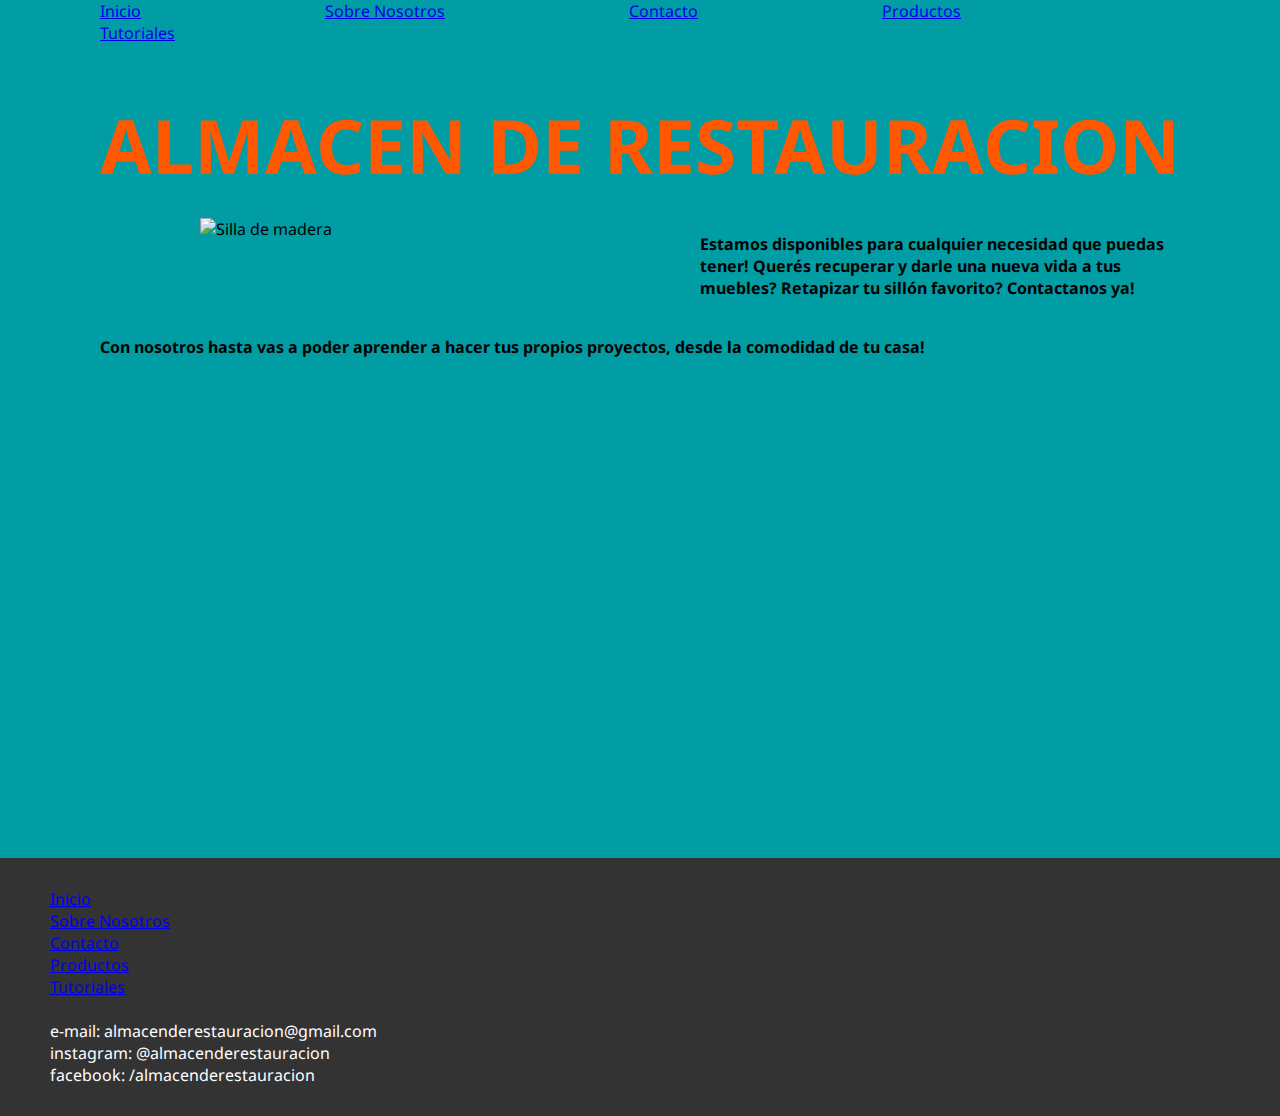
==== PreEntrega+LuciaGutierrez/webpage/pages/index.html @ a8395838 "primera pre entrega de pagina de almacen de restauracion" ====
<!DOCTYPE html>
<html lang="en">
<head>
    <meta charset="UTF-8">
    <meta http-equiv="X-UA-Compatible" content="IE=edge">
    <meta name="viewport" content="width=device-width, initial-scale=1.0">
    <title>Almacen de Restauración</title>
    <link rel="stylesheet" href="../style.css">
    <link rel="preconnect" href="https://fonts.googleapis.com">
<link rel="preconnect" href="https://fonts.gstatic.com" crossorigin>
<link href="https://fonts.googleapis.com/css2?family=Noto+Sans:wght@100;300;400;500;900&display=swap" rel="stylesheet">
</head>
<body>
    <header>
        <nav>
            <ul>
                <li class="nav_li"><a href="./index.html">Inicio</a></li>
                <li class="nav_li"><a href="./sobreNosotros.html">Sobre Nosotros</a></li>
                <li class="nav_li"><a href="./contacto.html">Contacto</a></li>
                <li class="nav_li"><a href="./productos.html">Productos</a></li>
                <li class="nav_li"><a href="./tutoriales.html">Tutoriales</a></li>
            </ul>
        </nav>
    </header>
    <main>
        <section>
            <div>
                <h1 class="h1_titulo">ALMACEN DE RESTAURACION</h1>
            </div>
            <br>
            <div>
                <img class="index_image" src="https://images.pexels.com/photos/6963787/pexels-photo-6963787.jpeg?auto=compress&cs=tinysrgb&w=1260&h=750&dpr=1" alt="Silla de madera">
            </div>    
            <div>
                <p class="index_main_section_div_p">Estamos disponibles para cualquier necesidad que puedas tener! Querés recuperar y darle una nueva vida a tus muebles? Retapizar tu sillón favorito? Contactanos ya!</p>
            </div>
            <br>
            <div>
                <p class="index_main_section_div_p">Con nosotros hasta vas a poder aprender a hacer tus propios proyectos, desde la comodidad de tu casa!</p>
            </div>
        </section>
    </main>
</body>
<footer class="index_footer">
    <ul>
        <li class="footer_li"><a href="./index.html">Inicio</a></li>
        <li class="footer_li"><a href="./sobreNosotros.html">Sobre Nosotros</a></li>
        <li class="footer_li"><a href="./contacto.html">Contacto</a></li>
        <li class="footer_li"><a href="./productos.html">Productos</a></li>
        <li class="footer_li"><a href="./tutoriales.html">Tutoriales</a></li>
    </ul>
    <br>
    <div>
        <ul>
            <li class="footer_li">e-mail: almacenderestauracion@gmail.com</li>
            <li class="footer_li">instagram: @almacenderestauracion</li>
            <li class="footer_li">facebook: /almacenderestauracion</li>
        </ul>
    </div>
</footer>
</html>
---- PreEntrega+LuciaGutierrez/webpage/style.css ----
* {
    Margin:0;
    padding:0;
}

html {
    font-family: 'Noto Sans', sans-serif;
    background-color: #009da5;
}

.nav_li {
    display: inline-block;
    margin-left: 100px;
    margin-right: 80px;
}

footer {
    margin-top: 50px;
    padding-bottom: 30px;
    padding-top: 30px;
    background-color: #333333;
    color: white;
    padding-left: 50px;
}

.footer_li {
    list-style: none;
}

.index_footer {
    margin-top: 500px;
}

.h1_titulo {
    text-align: center;
    padding-top: 50px;
    color: #ff5800;
    font-size: 75px;
}

.form_contacto {
    height: 500px;
    width: 300px;
    background-color: #ff5800;
    margin-top: 100px;
    margin-left: 450px;
    padding: 50px 75px 0px 75px;
    border: solid black;
    display: inline-block;
    left: auto;
    right: auto;
    text-align: center;
}

#form_contacto legend {
    font-size: 25px;
}

.index_main_section_div_p {
    padding: 15px 100px 0px 100px;
    font-weight: bold;
}

.tutorial {
    display: inline-block;
    margin: 100px 50px 100px 50px;
}

.tutoriales_main_section_h1 {
    margin-top: 50px;
    text-align: center;
}

.resize_image {
    width: 250px;
    height: auto;
    display: inline-block;
}

.display_inline_block {
    display: inline-block;
}

.productos div {
    border: solid black;
    margin: 50px 525px 50px 525px;
    background-color: orangered;
    text-align: center;

}

.sobrenosotros_main_section {
    text-align: center;
    margin: 50px 100px 0px 100px;
    display: inline-block;
}

.sobrenosotros_main_img {
    width: 400px;
    height: auto;
    padding: 30px 100px 0px 100px;
    display: inline-block;
}

.index_image {
    width: 400px;
    height: auto;
    padding: 0px 100px 40px 200px;
    float: left;
}
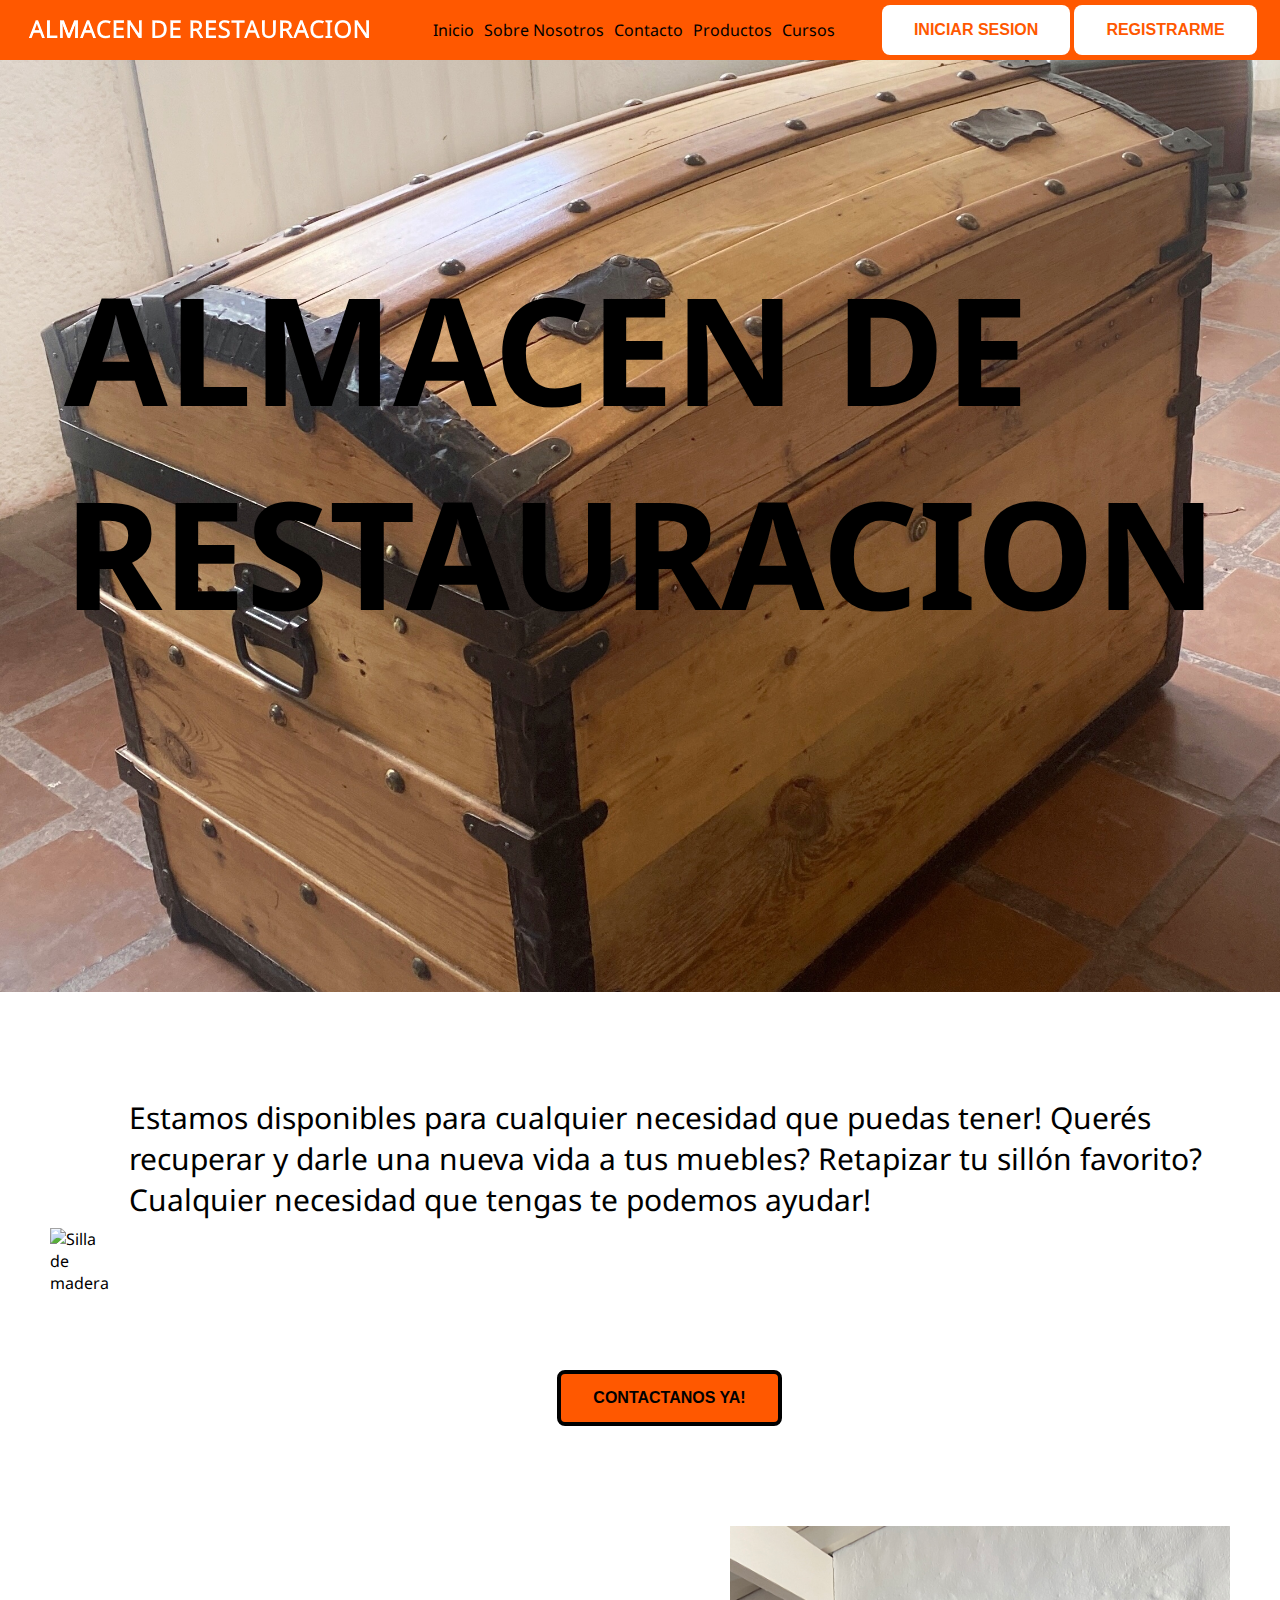
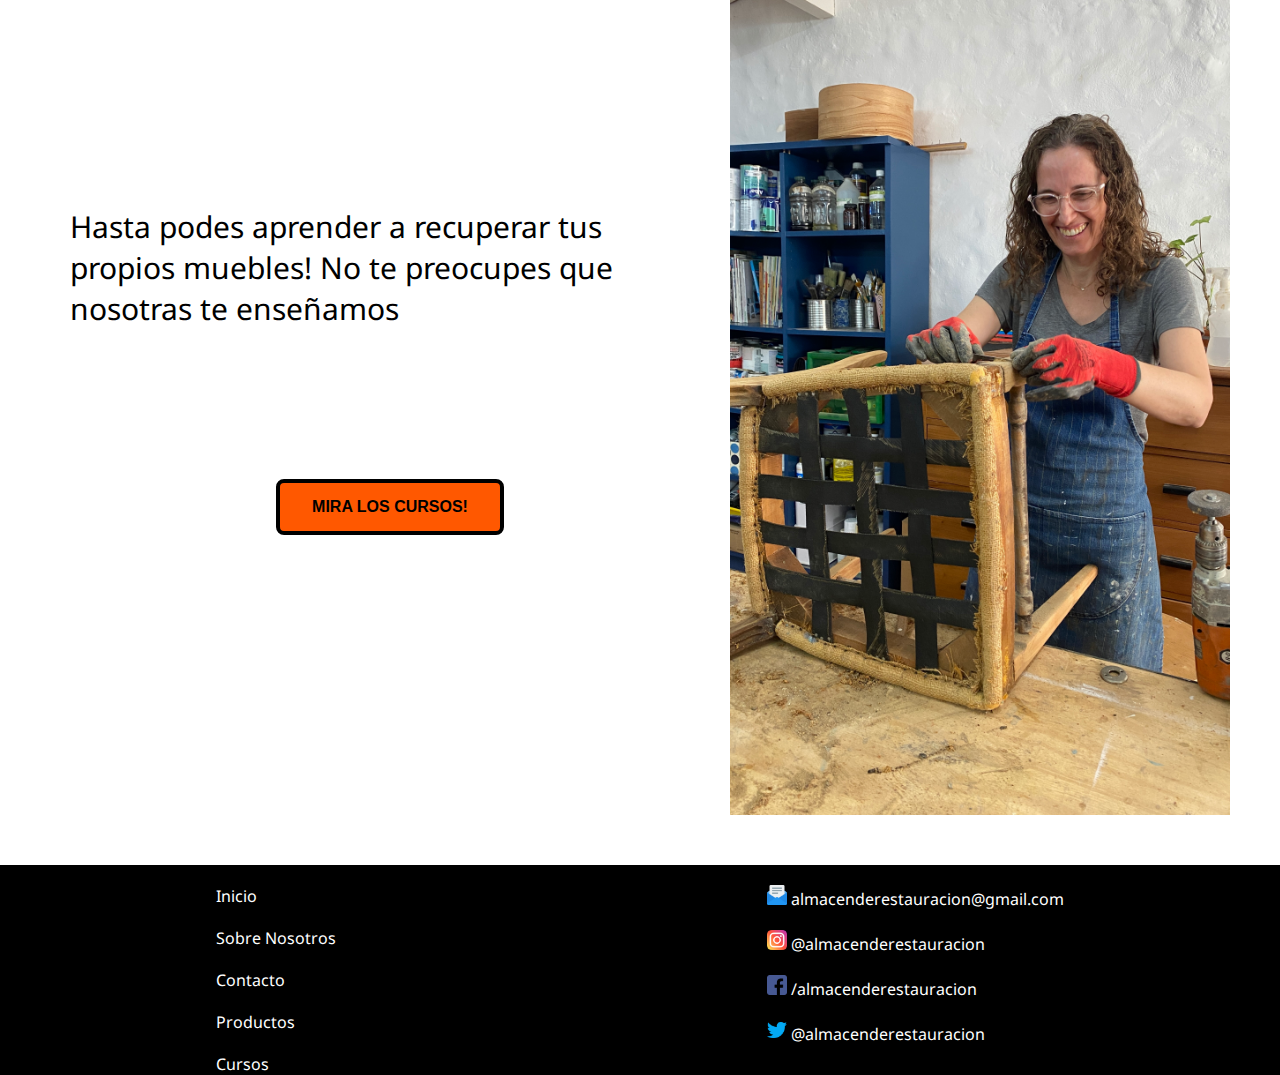
==== commit 8ec1fbdc: "primeras correciones con flexbox etc despues de la primera preentrega" ====
--- a/PreEntrega+LuciaGutierrez/webpage/pages/index.html
+++ b/PreEntrega+LuciaGutierrez/webpage/pages/index.html
@@ -5,57 +5,85 @@
     <meta http-equiv="X-UA-Compatible" content="IE=edge">
     <meta name="viewport" content="width=device-width, initial-scale=1.0">
     <title>Almacen de Restauración</title>
-    <link rel="stylesheet" href="../style.css">
     <link rel="preconnect" href="https://fonts.googleapis.com">
 <link rel="preconnect" href="https://fonts.gstatic.com" crossorigin>
 <link href="https://fonts.googleapis.com/css2?family=Noto+Sans:wght@100;300;400;500;900&display=swap" rel="stylesheet">
+<!-- CSS only -->
+<link href="https://cdn.jsdelivr.net/npm/bootstrap@5.2.2/dist/css/bootstrap.min.css" rel="stylesheet" integrity="sha384-Zenh87qX5JnK2Jl0vWa8Ck2rdkQ2Bzep5IDxbcnCeuOxjzrPF/et3URy9Bv1WTRi" crossorigin="anonymous">
+<!-- JavaScript Bundle with Popper -->
+<script src="https://cdn.jsdelivr.net/npm/bootstrap@5.2.2/dist/js/bootstrap.bundle.min.js" integrity="sha384-OERcA2EqjJCMA+/3y+gxIOqMEjwtxJY7qPCqsdltbNJuaOe923+mo//f6V8Qbsw3" crossorigin="anonymous"></script>
+<link rel="stylesheet" href="../style.css">
 </head>
 <body>
     <header>
         <nav>
-            <ul>
-                <li class="nav_li"><a href="./index.html">Inicio</a></li>
-                <li class="nav_li"><a href="./sobreNosotros.html">Sobre Nosotros</a></li>
-                <li class="nav_li"><a href="./contacto.html">Contacto</a></li>
-                <li class="nav_li"><a href="./productos.html">Productos</a></li>
-                <li class="nav_li"><a href="./tutoriales.html">Tutoriales</a></li>
+            <a href="./index.html"><img class="logo_mobile" src="../imgs/navbar_logo.png" alt="Inicio" ></a>
+            <ul class="navbar-ul">
+                <li class="navbar-li"><a href="./index.html">Inicio</a></li>
+                <li class="navbar-li"><a href="./sobreNosotros.html">Sobre Nosotros</a></li>
+                <li class="navbar-li"><a href="./contacto.html">Contacto</a></li>
+                <li class="navbar-li"><a href="./productos.html">Productos</a></li>
+                <li class="navbar-li"><a href="./cursos.html">Cursos</a></li>
             </ul>
+            <div class="div_button_navbar">
+                <button class="button_navbar">INICIAR SESION</button>
+                <button class="button_navbar">REGISTRARME</button>
+            </div>
         </nav>
     </header>
     <main>
         <section>
-            <div>
-                <h1 class="h1_titulo">ALMACEN DE RESTAURACION</h1>
+            <img class="fotoprincipal" src="../imgs/fotoprincipal.jpg" alt="Foto de un baul">
+            <div class="titulo">
+                <h1>ALMACEN DE RESTAURACION</h1>
             </div>
-            <br>
-            <div>
-                <img class="index_image" src="https://images.pexels.com/photos/6963787/pexels-photo-6963787.jpeg?auto=compress&cs=tinysrgb&w=1260&h=750&dpr=1" alt="Silla de madera">
-            </div>    
-            <div>
-                <p class="index_main_section_div_p">Estamos disponibles para cualquier necesidad que puedas tener! Querés recuperar y darle una nueva vida a tus muebles? Retapizar tu sillón favorito? Contactanos ya!</p>
+            <div class="seccionprincipal">
+                <img class="seccionprincipal_imagen" src="https://images.pexels.com/photos/6963787/pexels-photo-6963787.jpeg?auto=compress&cs=tinysrgb&w=1260&h=750&dpr=1" alt="Silla de madera">
+                <div class="justify_content seccionprincipal_texto">
+                    <p class="texto1">Estamos disponibles para cualquier necesidad que puedas tener! Querés recuperar y darle una nueva vida a tus muebles? Retapizar tu sillón favorito? Cualquier necesidad que tengas te podemos ayudar!</p>
+                    <button class="button_index"><a href="./contacto.html">CONTACTANOS YA!</a></button>
+                </div>
             </div>
-            <br>
-            <div>
-                <p class="index_main_section_div_p">Con nosotros hasta vas a poder aprender a hacer tus propios proyectos, desde la comodidad de tu casa!</p>
+            <div class="index_tutoriales">
+                <div class="justify_content">        
+                    <p class="texto1">Hasta podes aprender a recuperar tus propios muebles! No te preocupes que nosotras te enseñamos</p>
+                    <button class="button_index"><a href="./cursos.html">MIRA LOS CURSOS!</a></button>
+                </div>
+                <img class="index_image_cursos" src="../imgs/fototutoriales.jpg" alt="Foto de un Curso">
             </div>
         </section>
     </main>
 </body>
 <footer class="index_footer">
     <ul>
-        <li class="footer_li"><a href="./index.html">Inicio</a></li>
-        <li class="footer_li"><a href="./sobreNosotros.html">Sobre Nosotros</a></li>
-        <li class="footer_li"><a href="./contacto.html">Contacto</a></li>
-        <li class="footer_li"><a href="./productos.html">Productos</a></li>
-        <li class="footer_li"><a href="./tutoriales.html">Tutoriales</a></li>
+        <li class="footer_li"><a class="footer_text" href="./index.html">Inicio</a></li>
+        <li class="footer_li"><a class="footer_text" href="./sobreNosotros.html">Sobre Nosotros</a></li>
+        <li class="footer_li"><a class="footer_text" href="./contacto.html">Contacto</a></li>
+        <li class="footer_li"><a class="footer_text" href="./productos.html">Productos</a></li>
+        <li class="footer_li"><a class="footer_text" href="./cursos.html">Cursos</a></li>
     </ul>
-    <br>
     <div>
         <ul>
-            <li class="footer_li">e-mail: almacenderestauracion@gmail.com</li>
-            <li class="footer_li">instagram: @almacenderestauracion</li>
-            <li class="footer_li">facebook: /almacenderestauracion</li>
+            <li class="footer_li footer_text" >
+                <img class="resize_image smedia_image_footer" src="../imgs/email.png" alt="Email Address">
+                almacenderestauracion@gmail.com</li>
+            <li class="footer_li footer_text">
+                <a href="https://instagram.com/almacenderestauracion">
+                    <img class="resize_image smedia_image_footer" src="../imgs/instagram.png" alt="Instagram Link">
+                </a>
+                @almacenderestauracion</li>
+            <li class="footer_li footer_text">
+                <a href="https://facebook.com/almacenderestauracion">
+                    <img class="resize_image smedia_image_footer" src="../imgs/facebook.png" alt="Facebook Link">
+                </a>
+                /almacenderestauracion</li>
+            <li class="footer_li footer_text">
+                <a href="https://twitter.com/almacenderestauracion">
+                    <img class="resize_image smedia_image_footer" src="../imgs/twitter.png" alt="Twitter Link">
+                </a>
+                @almacenderestauracion</li>
         </ul>
     </div>
 </footer>
+</div>
 </html>--- a/PreEntrega+LuciaGutierrez/webpage/style.css
+++ b/PreEntrega+LuciaGutierrez/webpage/style.css
@@ -1,14 +1,320 @@
-* {
-    Margin:0;
-    padding:0;
-}
+/* MOBILE */
+
+@media screen and (max-width: 767px) {
 
 html {
     font-family: 'Noto Sans', sans-serif;
-    background-color: #009da5;
-}
-
-.nav_li {
+}
+
+nav {
+    display: grid;
+    grid-template-columns: 1fr;
+    row-gap: 10px;
+    justify-content: center;
+    align-items: center;
+    background-color: #ff5800;
+    align-content: center;
+}
+
+.logo_mobile {
+    justify-self: center;
+    width: 100vw;
+}
+
+.navbar-ul {
+    justify-self: center;
+    list-style: none;
+    list-style: none;
+    align-items: center;
+}
+
+a {
+    text-decoration: none;
+    color: black;
+}
+
+.navbar-li {
+    font-size: 25px;
+}
+
+.button_navbar {
+    background-color: white;
+    border: none;
+    color: #ff5800;
+    padding: 15px 32px;
+    text-align: center;
+    text-decoration: none;
+    font-size: 16px;
+    height: 50px;
+    font-weight: bolder;
+    border-radius: 8px;
+    width: 80vw;
+}
+
+.div_button_navbar {
+    justify-self: center;
+    justify-content: center;
+    align-items: center;
+    align-self: center;
+    justify-items: center;
+    width: 80vw;
+}
+
+h1 {
+    position: absolute;
+    top: 50%;
+    left: 50%;
+    transform: translate(-50%, -50%);
+    font-size: 70px;
+    padding-top: 300px;
+    justify-self: center;
+    align-self: center;
+}
+
+.fotoprincipal {
+    width: 100vw;
+    height: auto;
+}
+
+.titulo {
+    display: flex;
+    flex-wrap: wrap;
+    margin-bottom: 100px;
+    width: 100vw;
+    height: auto;
+}
+
+.seccionprincipal_imagen {
+    display: block;
+    margin-left: auto;
+    margin-right: auto;
+    width: 80%;
+}
+
+.texto1 {
+    font-size: 25px;
+    font-weight: bold;
+    margin-top: 100px;
+    text-align: center;
+}
+
+.button_index {
+    background-color: #ff5800;
+    border: 4px solid black;
+    color: white;
+    padding: 15px 32px;
+    text-align: center;
+    font-weight: bolder;
+    font-size: 16px;
+    margin-top: 75pxpx;
+    border-radius: 8px;
+    justify-content: center;
+    justify-self: center;
+    width: 80vw;
+}
+
+.div_button_navbar {
+    justify-self: center;
+    justify-content: center;
+    align-items: center;
+    align-self: center;
+    justify-items: center;
+    width: 80vw;
+}
+
+.justify_content {
+    display: flex;
+    justify-content: space-around;
+    align-items: center;
+    flex-direction: column;
+}
+
+.index_image_cursos {
+    display: block;
+    margin-left: auto;
+    margin-right: auto;
+    width: 80%;
+    margin-top: 75px;
+}
+
+.smedia_image_footer {
+    width: 25px;
+    height: auto;
+}
+
+.index_footer {
+    display: flex;
+    flex-direction: column;
+    background-color: black;
+    align-items: center;
+    justify-content: center;
+    margin-top: 75px;
+}
+
+.footer_li {
+    list-style: none;
+    text-decoration: none;
+    padding-top: 20px;
+}
+
+.footer_text {
+    color: white;
+}
+
+}
+
+/* DEKSTOP */
+
+@media screen and (min-width: 768px) {
+
+* {
+    margin:0;
+    padding:0;
+}
+
+
+html {
+    font-family: 'Noto Sans', sans-serif;
+}
+
+nav {
+    display: flex;
+    justify-content: space-around;
+    align-items: center;
+    background-color: #ff5800;
+    height: 60px;
+    position: sticky;
+    width: 100vw;
+}
+
+.navbar-ul {
+    display: flex;
+    flex-direction: row;
+    align-items: center;
+    justify-items: center;
+    justify-content: center;
+    margin: 0px;
+}
+
+.navbar-li {
+    list-style: none;
+    margin-left: 10px;
+    align-items: center;
+    justify-content: center;
+}
+
+.button_navbar {
+    background-color: white;
+    border: none;
+    color: #ff5800;
+    padding: 15px 32px;
+    text-align: center;
+    text-decoration: none;
+    display: inline-block;
+    font-size: 16px;
+    height: 50px;
+    font-weight: bolder;
+    border-radius: 8px;
+}
+
+a {
+    text-decoration: none;
+    color: black;
+}
+
+a:hover {
+    color:#00b0aa
+}
+
+h1 {
+    position: absolute;
+    top: 50%;
+    left: 50%;
+    transform: translate(-50%, -50%);
+    font-size: 150px;
+}
+
+.fotoprincipal {
+    width: 100vw;
+    height: auto;
+}
+
+.titulo {
+    display: flex;
+    flex-wrap: wrap;
+    margin-bottom: 100px;
+}
+
+.seccionprincipal {
+    display: flex;
+    margin: 0px 50px 50px 50px;
+    justify-content: space-evenly;
+    align-items: center;
+}
+
+.texto1 {
+    display: flex;
+    justify-content: space-around;
+    font-size: 30px;
+    padding: 0px 20px 0px 20px;
+}
+
+.button_index {
+    background-color: #ff5800;
+    border: 4px solid black;
+    color: white;
+    padding: 15px 32px;
+    text-align: center;
+    font-weight: bolder;
+    font-size: 16px;
+    margin-top: 150px;
+    border-radius: 8px;
+    justify-content: center;
+}
+
+.justify_content {
+    display: flex;
+    justify-content: space-around;
+    align-items: center;
+    flex-direction: column;
+}
+
+.index_tutoriales {
+    display: flex;
+    margin: 100px 50px 50px 50px;
+    justify-content: space-evenly;
+    align-items: center;
+}
+
+.index_image_cursos {
+    width: 500px;
+    height: auto;
+}
+
+.index_footer {
+    display: flex;
+    justify-content: space-around;
+    background-color: black;
+}
+
+.footer_li {
+    list-style: none;
+    text-decoration: none;
+    padding-top: 20px;
+}
+
+.footer_text {
+    color: white;
+}
+
+.resize_image {
+    width: 20px;
+    height: auto;
+}
+
+}
+
+/* .nav_li {
     display: inline-block;
     margin-left: 100px;
     margin-right: 80px;
@@ -71,12 +377,6 @@
     text-align: center;
 }
 
-.resize_image {
-    width: 250px;
-    height: auto;
-    display: inline-block;
-}
-
 .display_inline_block {
     display: inline-block;
 }
@@ -107,4 +407,4 @@
     height: auto;
     padding: 0px 100px 40px 200px;
     float: left;
-}+} */
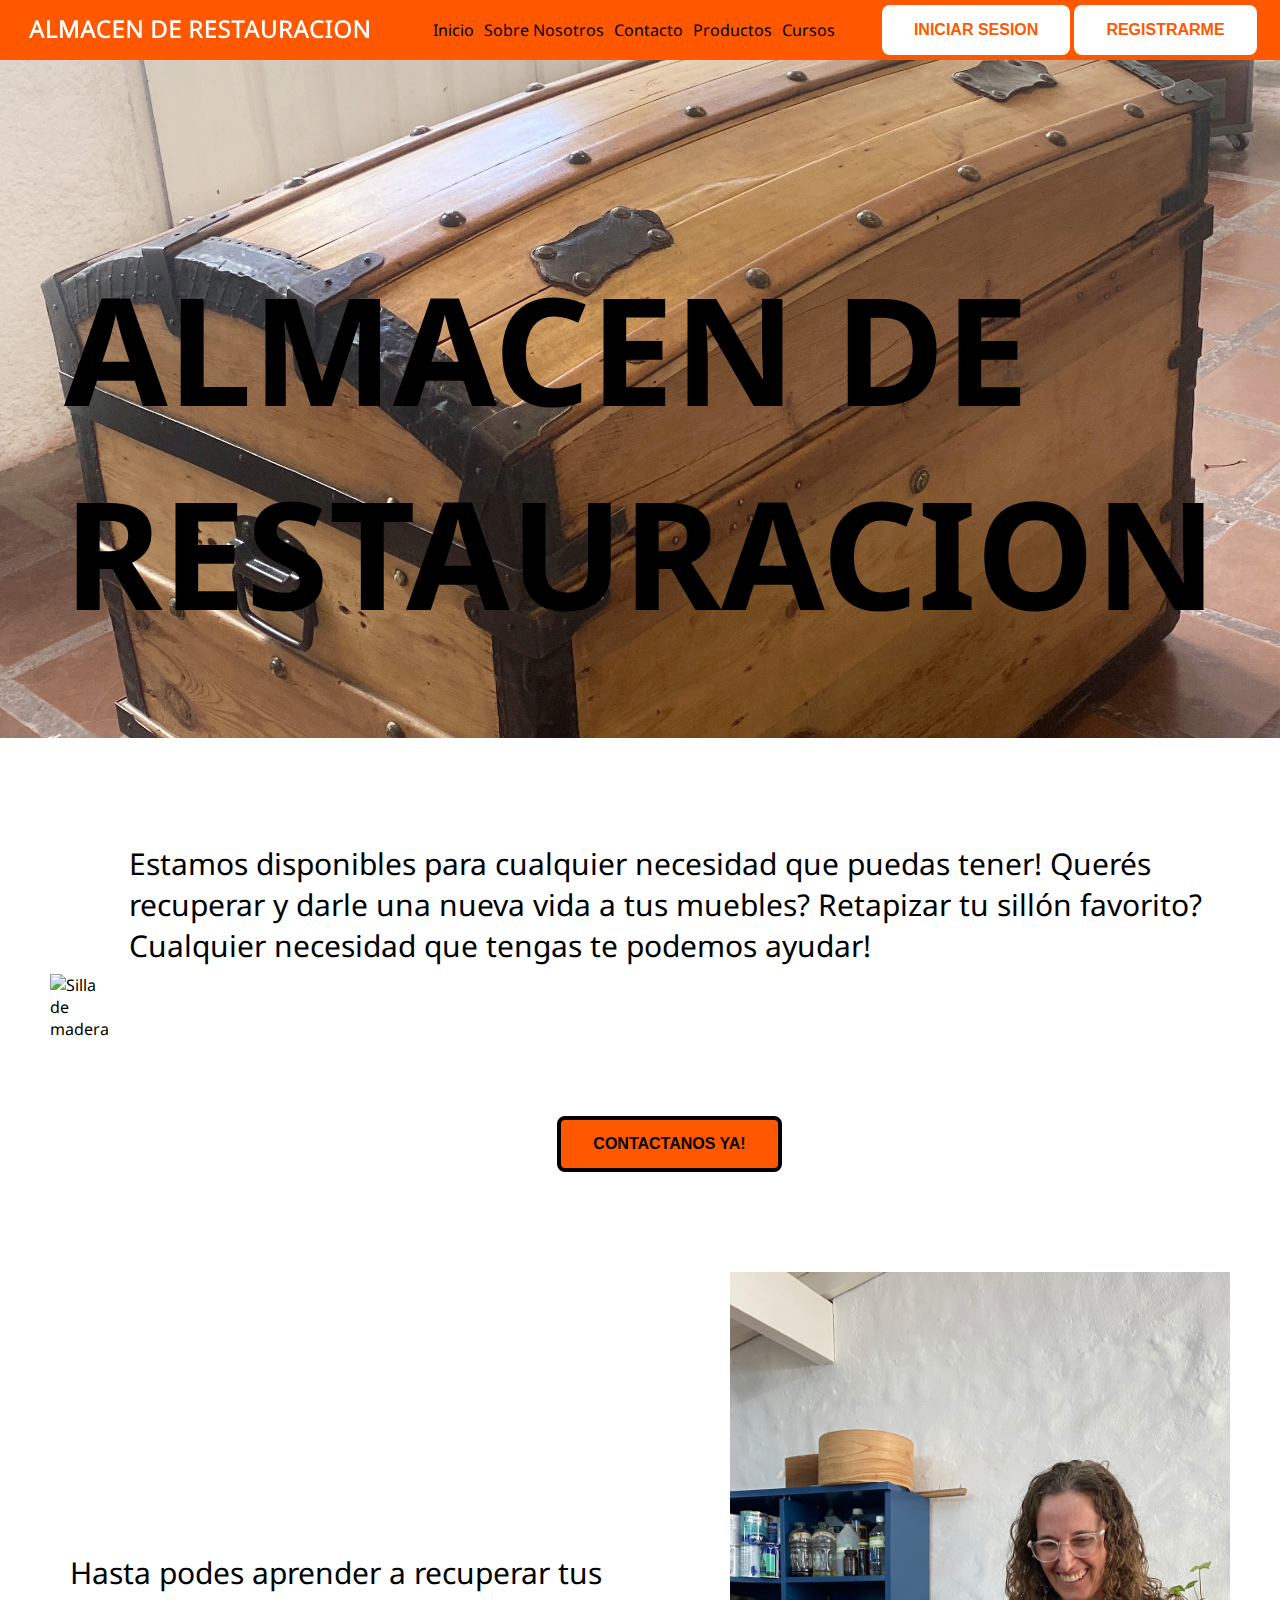
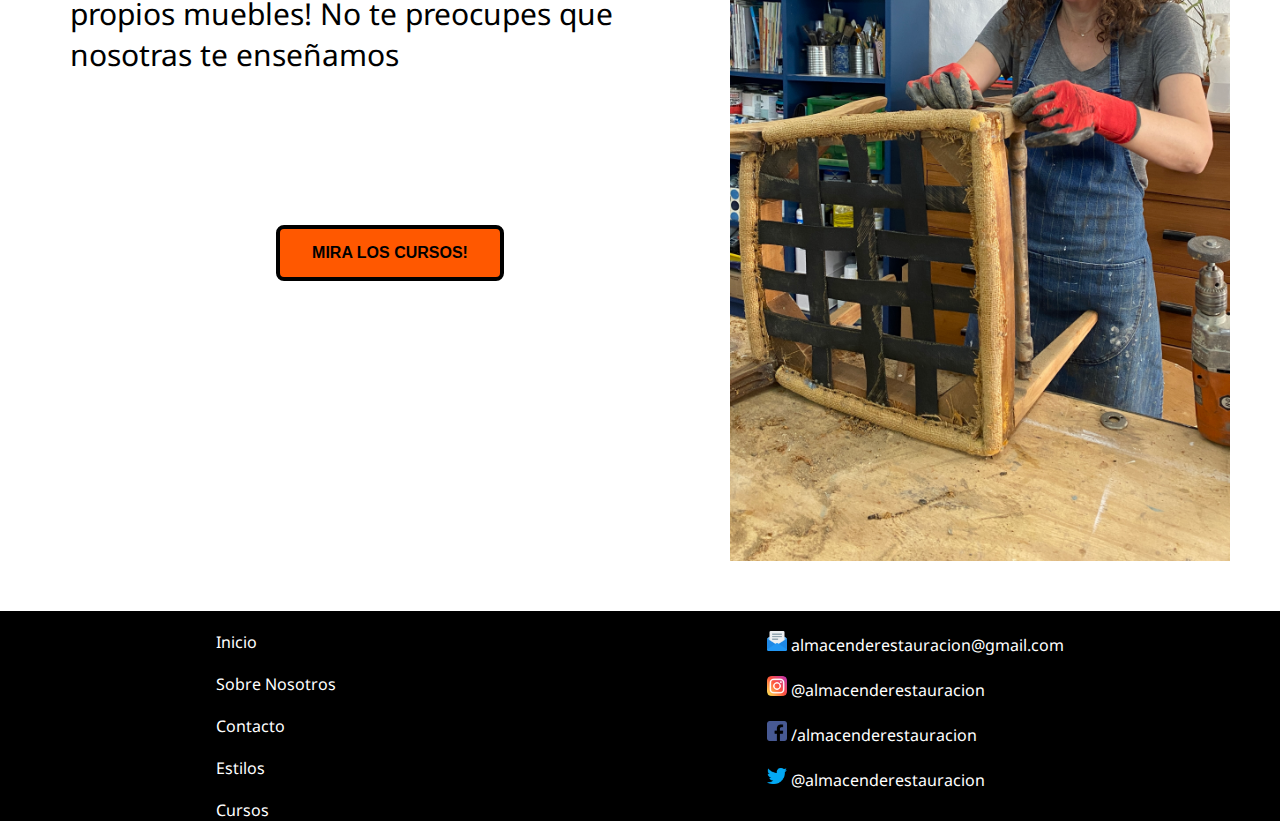
==== commit 3ea62569: "actualizadas todas las paginas, incluyendo mobile first" ====
--- a/PreEntrega+LuciaGutierrez/webpage/pages/index.html
+++ b/PreEntrega+LuciaGutierrez/webpage/pages/index.html
@@ -35,7 +35,7 @@
         <section>
             <img class="fotoprincipal" src="../imgs/fotoprincipal.jpg" alt="Foto de un baul">
             <div class="titulo">
-                <h1>ALMACEN DE RESTAURACION</h1>
+                <h1 class="h1_index">ALMACEN DE RESTAURACION</h1>
             </div>
             <div class="seccionprincipal">
                 <img class="seccionprincipal_imagen" src="https://images.pexels.com/photos/6963787/pexels-photo-6963787.jpeg?auto=compress&cs=tinysrgb&w=1260&h=750&dpr=1" alt="Silla de madera">
@@ -59,31 +59,30 @@
         <li class="footer_li"><a class="footer_text" href="./index.html">Inicio</a></li>
         <li class="footer_li"><a class="footer_text" href="./sobreNosotros.html">Sobre Nosotros</a></li>
         <li class="footer_li"><a class="footer_text" href="./contacto.html">Contacto</a></li>
-        <li class="footer_li"><a class="footer_text" href="./productos.html">Productos</a></li>
+        <li class="footer_li"><a class="footer_text" href="./estilos.html">Estilos</a></li>
         <li class="footer_li"><a class="footer_text" href="./cursos.html">Cursos</a></li>
     </ul>
     <div>
         <ul>
             <li class="footer_li footer_text" >
-                <img class="resize_image smedia_image_footer" src="../imgs/email.png" alt="Email Address">
+                <img class="smedia_image_footer" src="../imgs/email.png" alt="Email Address">
                 almacenderestauracion@gmail.com</li>
             <li class="footer_li footer_text">
                 <a href="https://instagram.com/almacenderestauracion">
-                    <img class="resize_image smedia_image_footer" src="../imgs/instagram.png" alt="Instagram Link">
+                    <img class="smedia_image_footer" src="../imgs/instagram.png" alt="Instagram Link">
                 </a>
                 @almacenderestauracion</li>
             <li class="footer_li footer_text">
                 <a href="https://facebook.com/almacenderestauracion">
-                    <img class="resize_image smedia_image_footer" src="../imgs/facebook.png" alt="Facebook Link">
+                    <img class="smedia_image_footer" src="../imgs/facebook.png" alt="Facebook Link">
                 </a>
                 /almacenderestauracion</li>
             <li class="footer_li footer_text">
                 <a href="https://twitter.com/almacenderestauracion">
-                    <img class="resize_image smedia_image_footer" src="../imgs/twitter.png" alt="Twitter Link">
+                    <img class="smedia_image_footer" src="../imgs/twitter.png" alt="Twitter Link">
                 </a>
                 @almacenderestauracion</li>
         </ul>
     </div>
 </footer>
-</div>
 </html>--- a/PreEntrega+LuciaGutierrez/webpage/style.css
+++ b/PreEntrega+LuciaGutierrez/webpage/style.css
@@ -60,7 +60,42 @@
     width: 80vw;
 }
 
-h1 {
+.div_button_navbar {
+    justify-self: center;
+    justify-content: center;
+    align-items: center;
+    align-self: center;
+    justify-items: center;
+    width: 80vw;
+}
+
+.smedia_image_footer {
+    width: 20px;
+    height: auto;
+}
+
+.index_footer {
+    display: flex;
+    flex-direction: column;
+    background-color: black;
+    align-items: center;
+    justify-content: center;
+    margin-top: 75px;
+}
+
+.footer_li {
+    list-style: none;
+    text-decoration: none;
+    padding-top: 20px;
+}
+
+.footer_text {
+    color: white;
+}
+
+/* MOBILE - INDEX */
+
+.h1_index {
     position: absolute;
     top: 50%;
     left: 50%;
@@ -106,19 +141,10 @@
     text-align: center;
     font-weight: bolder;
     font-size: 16px;
-    margin-top: 75pxpx;
+    margin-top: 75px;
     border-radius: 8px;
     justify-content: center;
     justify-self: center;
-    width: 80vw;
-}
-
-.div_button_navbar {
-    justify-self: center;
-    justify-content: center;
-    align-items: center;
-    align-self: center;
-    justify-items: center;
     width: 80vw;
 }
 
@@ -137,33 +163,321 @@
     margin-top: 75px;
 }
 
-.smedia_image_footer {
-    width: 25px;
-    height: auto;
-}
-
-.index_footer {
+/* MOBILE - SOBRE NOSOTRAS */
+
+.sobrenosotros_seccionprincipal {
     display: flex;
     flex-direction: column;
-    background-color: black;
-    align-items: center;
-    justify-content: center;
+    flex-wrap: wrap;
+}
+
+.div_h1_sobrenosotras {
+    width: 100%;
+    height: auto;
+    justify-self: center;
+}
+
+.h1_sobrenosotras {
+    text-align: center;
+    padding-top: 25px;
+    padding-bottom: 25px;
+}
+
+.sobrenosotros_div_texto1 {
+    order: -1;
+    width: 100%;
+    height: auto;
+}
+
+.sobrenosotros_div_h2 {
+    text-align: center;
+    justify-self: center;
+    align-self: center;
+    font-size: 45px;
+    padding-bottom: 25px;
+}
+
+.sobrenosotros_div_p {
+    text-align: center;
+    justify-self: center;
+    align-self: center;
+    font-size: 40px;
+}
+
+
+.sobrenosotros_fotoprincipal {
+    width: 100%;
+    height: auto;
+    order: +1;
+    margin:auto;
+    padding: 0px 65px 0px 65px;
+}
+
+.sobrenosotros_div_texto2 {
+    text-align: center;
+    justify-self: center;
+    align-self: center;
+    font-size: 40px;
+    padding-top: 40px; 
+}
+
+/* MOBILE - CONTACTO */
+
+.div_h1_contacto {
+    width: 100%;
+    height: 100px;
+    justify-self: center;
+    align-items: center;
+    padding-bottom: 50px;
+}
+
+.h1_contacto {
+    text-align: center;
+    align-items: center;
+    padding-top: 25px;
+}
+
+.form_contacto {
+    display: flex;
+    flex-direction: column;
+    width: 80%;
+    margin: auto;
+    height: auto;
+    justify-content: space-around;
+    align-items: center;
+    text-align: center;
     margin-top: 75px;
-}
-
-.footer_li {
-    list-style: none;
+    margin-bottom: 75px;
+    background-color: #ff5800;
+    border-radius: 25px;
+    
+}
+
+legend {
+    padding-top: 15px;
+    padding-bottom: 15px;
+}
+
+.form_div_sexo {
+    padding-bottom: 50px;
+    width: 80%;
+    height: auto;
+    margin: auto;
+}
+
+.form_div_nombre {
+    padding-bottom: 50px;
+    justify-content: space-around;
+    justify-items: space-around;
+}
+
+.form_div_motivo {
+    padding-bottom: 50px;
+    display: inline;
+}
+
+.send_button {
+    margin-top: 70px;
+    background-color: white;
+    border: none;
+    color: #ff5800;
+    padding: 15px 32px;
+    text-align: center;
     text-decoration: none;
-    padding-top: 20px;
-}
-
-.footer_text {
+    font-size: 16px;
+    height: 50px;
+    font-weight: bolder;
+    border-radius: 8px;
+}
+
+/* MOBILE - CURSOS */
+    
+.div_h1_cursos {
+    width: 100%;
+    height: 100px;
+    justify-self: center;
+    align-items: center;
+    padding-bottom: 50px;
+}
+
+.h1_cursos {
+    text-align: center;
+    align-items: center;
+    padding-top: 25px;
+}
+
+.cards {
+    display: flex;
+    flex-direction: column;
+    text-align: center;
+    justify-content: center;
+    align-items: center;
+}
+
+.card_title1 {
+    width: 40%;
+    height: auto;
+    padding: 30px 0px;
+    margin-top: 40px;
+    margin-bottom: 20px; 
+    box-shadow: rgba(50, 50, 93, 0.25) 0px 30px 60px -12px inset, rgba(0, 0, 0, 0.3) 0px 18px 36px -18px inset;
+}
+
+.card_title2 {
+    width: 40%;
+    height: auto;
+    padding: 30px 0px;
+    margin-bottom: 20px; 
+    box-shadow: rgba(50, 50, 93, 0.25) 0px 30px 60px -12px inset, rgba(0, 0, 0, 0.3) 0px 18px 36px -18px inset;
+}
+
+.card_title3 {
+    width: 40%;
+    height: auto;
+    padding: 30px 0px;
+    margin-bottom: 20px; 
+    box-shadow: rgba(50, 50, 93, 0.25) 0px 30px 60px -12px inset, rgba(0, 0, 0, 0.3) 0px 18px 36px -18px inset;
+}
+
+.card_img {
+    width: 40%;
+    height: auto;
+    margin-bottom: 20px;
+}
+
+.card_text1 {
+    width: 50%;
+    height: auto;
+    padding: 10px 10px;
+    margin-bottom: 20px; 
+    box-shadow: rgba(0, 0, 0, 0.25) 0px 54px 55px, rgba(0, 0, 0, 0.12) 0px -12px 30px, rgba(0, 0, 0, 0.12) 0px 4px 6px, rgba(0, 0, 0, 0.17) 0px 12px 13px, rgba(0, 0, 0, 0.09) 0px -3px 5px;
+}
+
+.card_text2 {
+    width: 50%;
+    height: auto;
+    padding: 10px 10px;
+    margin-bottom: 20px; 
+    box-shadow: rgba(0, 0, 0, 0.25) 0px 54px 55px, rgba(0, 0, 0, 0.12) 0px -12px 30px, rgba(0, 0, 0, 0.12) 0px 4px 6px, rgba(0, 0, 0, 0.17) 0px 12px 13px, rgba(0, 0, 0, 0.09) 0px -3px 5px;
+}
+
+.card_text3 {
+    width: 50%;
+    height: auto;
+    padding: 10px 10px;
+    margin-bottom: 20px; 
+    box-shadow: rgba(0, 0, 0, 0.25) 0px 54px 55px, rgba(0, 0, 0, 0.12) 0px -12px 30px, rgba(0, 0, 0, 0.12) 0px 4px 6px, rgba(0, 0, 0, 0.17) 0px 12px 13px, rgba(0, 0, 0, 0.09) 0px -3px 5px;
+}
+
+.card_btn {
+    background-color: #ff5800;
     color: white;
-}
-
-}
-
-/* DEKSTOP */
+    padding: 15px 32px;
+    text-align: center;
+    font-weight: bolder;
+    font-size: 16px;
+    border-radius: 8px;
+    border: none;
+    justify-content: center;
+    place-items: center;
+}
+
+.card_button1 {
+    display: flex;
+    justify-content: center;
+    align-items: center;
+    margin-bottom: 60px;
+}
+
+.card_button2 {
+    display: flex;
+    justify-content: center;
+    align-items: center;
+    margin-bottom: 60px;
+}
+
+.card_button3 {
+    display: flex;
+    justify-content: center;
+    align-items: center;
+    margin-bottom: 60px;
+}
+
+/* MOBILE - ESTILOS */
+
+.div_h1_estilos {
+    width: 100%;
+    height: 100px;
+    justify-self: center;
+    align-items: center;
+    padding-bottom: 50px;
+}
+
+.h1_estilos {
+    text-align: center;
+    align-items: center;
+    padding-top: 25px;
+}
+
+.section_estilos {
+    padding: 50px;
+}
+
+.estiloamericano {
+    margin: 150x 20px 50px 20px;
+    box-shadow: -1px -1px 60px 11px rgba(255,88,0,0.86);
+-webkit-box-shadow: -1px -1px 60px 11px rgba(255,88,0,0.86);
+-moz-box-shadow: -1px -1px 60px 11px rgba(255,88,0,0.86);
+}
+
+.estilofrances {
+    margin: 150px 20px 50px 20px;
+    box-shadow: -1px -1px 60px 11px rgba(255,88,0,0.86);
+-webkit-box-shadow: -1px -1px 60px 11px rgba(255,88,0,0.86);
+-moz-box-shadow: -1px -1px 60px 11px rgba(255,88,0,0.86);
+}
+
+.chippendale {
+    margin: 0px 20px;
+    box-shadow: -1px -1px 60px 11px rgba(255,88,0,0.86);
+-webkit-box-shadow: -1px -1px 60px 11px rgba(255,88,0,0.86);
+-moz-box-shadow: -1px -1px 60px 11px rgba(255,88,0,0.86);
+}
+
+.formica {
+    margin: 150px 20px 50px 20px;
+    box-shadow: -1px -1px 60px 11px rgba(255,88,0,0.86);
+-webkit-box-shadow: -1px -1px 60px 11px rgba(255,88,0,0.86);
+-moz-box-shadow: -1px -1px 60px 11px rgba(255,88,0,0.86);
+}
+
+.estilos_h3 {
+    text-align: center;
+}
+
+.estilos_img {
+    width: 100%;
+    height: auto;
+    margin: auto;
+}
+
+.estilos_div_img {
+    margin: auto;
+    width:80%;
+    height: auto;
+}
+
+.estilos_div_p {
+    width: 100%;
+    height: auto;
+    text-align: center;
+    padding: 20px 30px 20px 30px;
+}
+
+
+}
+
+/* DESKTOP */
 
 @media screen and (min-width: 768px) {
 
@@ -226,7 +540,37 @@
     color:#00b0aa
 }
 
-h1 {
+.justify_content {
+    display: flex;
+    justify-content: space-around;
+    align-items: center;
+    flex-direction: column;
+}
+
+.smedia_image_footer {
+    width: 20px;
+    height: auto;
+}
+
+.index_footer {
+    display: flex;
+    justify-content: space-around;
+    background-color: black;
+}
+
+.footer_li {
+    list-style: none;
+    text-decoration: none;
+    padding-top: 20px;
+}
+
+.footer_text {
+    color: white;
+}
+
+/* DESKTOP - INDEX */
+
+.h1_index {
     position: absolute;
     top: 50%;
     left: 50%;
@@ -272,13 +616,6 @@
     justify-content: center;
 }
 
-.justify_content {
-    display: flex;
-    justify-content: space-around;
-    align-items: center;
-    flex-direction: column;
-}
-
 .index_tutoriales {
     display: flex;
     margin: 100px 50px 50px 50px;
@@ -291,120 +628,309 @@
     height: auto;
 }
 
-.index_footer {
+/* DESKTOP - SOBRE NOSOTRAS */
+
+.div_h1_sobrenosotras {
+    width: 100%;
+    height: 100px;
+    justify-self: center;
+    align-items: center;
+    padding-bottom: 130px;
+}
+
+.h1_sobrenosotras {
+    text-align: center;
+    align-items: center;
+    padding-top: 25px;
+}
+
+.sobrenosotros_seccionprincipal {
+    width: 100%;
+    height: auto;
     display: flex;
     justify-content: space-around;
-    background-color: black;
-}
-
-.footer_li {
-    list-style: none;
-    text-decoration: none;
-    padding-top: 20px;
-}
-
-.footer_text {
-    color: white;
-}
-
-.resize_image {
-    width: 20px;
-    height: auto;
-}
-
-}
-
-/* .nav_li {
-    display: inline-block;
-    margin-left: 100px;
-    margin-right: 80px;
-}
-
-footer {
-    margin-top: 50px;
-    padding-bottom: 30px;
-    padding-top: 30px;
-    background-color: #333333;
-    color: white;
-    padding-left: 50px;
-}
-
-.footer_li {
-    list-style: none;
-}
-
-.index_footer {
-    margin-top: 500px;
-}
-
-.h1_titulo {
-    text-align: center;
-    padding-top: 50px;
-    color: #ff5800;
-    font-size: 75px;
+    align-items: center;
+    margin: 0px 50px 50px 50px;
+}
+
+.sobrenosotros_fotoprincipal {
+    display: block;
+    margin-left: auto;
+    margin-right: auto;
+    width: 90%;
+    justify-self: center;
+}
+
+.sobrenosotros_div_texto1 {
+    display: flex;
+    flex-direction: column;
+    justify-content: space-between;
+    padding-right: 150px;
+}
+
+.sobrenosotros_div_h2 {
+    justify-self: center;
+    font-size: 40px;
+    font-weight: bolder;
+    text-align: center;
+    padding-bottom: 150px;
+}
+
+.sobrenosotros_div_p {
+    justify-self: center;
+    font-size: 19px;
+    text-align: center;
+}
+
+.sobrenosotros_div_texto2 {
+    width: 100%;
+    height: auto;
+    padding: 75px 75px 75px 75px;
+    font-size: 23px;
+    text-align: center;
+}
+
+/* DESKTOP - CONTACTO */
+
+.div_h1_contacto {
+    width: 100%;
+    height: 100px;
+    justify-self: center;
+    align-items: center;
+    padding-bottom: 50px;
+}
+
+.h1_contacto {
+    text-align: center;
+    align-items: center;
+    padding-top: 25px;
 }
 
 .form_contacto {
-    height: 500px;
-    width: 300px;
+    display: flex;
+    flex-direction: column;
+    width: 40%;
+    margin: auto;
+    height: auto;
+    justify-content: space-around;
+    align-items: center;
+    text-align: center;
+    margin-top: 75px;
+    margin-bottom: 75px;
     background-color: #ff5800;
-    margin-top: 100px;
-    margin-left: 450px;
-    padding: 50px 75px 0px 75px;
-    border: solid black;
-    display: inline-block;
-    left: auto;
-    right: auto;
-    text-align: center;
-}
-
-#form_contacto legend {
-    font-size: 25px;
-}
-
-.index_main_section_div_p {
-    padding: 15px 100px 0px 100px;
-    font-weight: bold;
-}
-
-.tutorial {
+    border-radius: 25px;
+    
+}
+
+legend {
+    padding-top: 15px;
+    padding-bottom: 15px;
+}
+
+.form_div_sexo {
+    padding-bottom: 50px;
+    width: 80%;
+    height: auto;
+    margin: auto;
+}
+
+.form_div_nombre {
+    padding-bottom: 50px;
+    justify-content: space-around;
+    justify-items: space-around;
+}
+
+.form_div_motivo {
+    padding-bottom: 50px;
     display: inline-block;
     margin: 100px 50px 100px 50px;
 }
 
-.tutoriales_main_section_h1 {
-    margin-top: 50px;
-    text-align: center;
-}
-
-.display_inline_block {
-    display: inline-block;
-}
-
-.productos div {
-    border: solid black;
-    margin: 50px 525px 50px 525px;
-    background-color: orangered;
-    text-align: center;
-
-}
-
-.sobrenosotros_main_section {
-    text-align: center;
-    margin: 50px 100px 0px 100px;
-    display: inline-block;
-}
-
-.sobrenosotros_main_img {
-    width: 400px;
-    height: auto;
-    padding: 30px 100px 0px 100px;
-    display: inline-block;
-}
-
-.index_image {
-    width: 400px;
-    height: auto;
-    padding: 0px 100px 40px 200px;
-    float: left;
-} */
+.send_button {
+    margin-top: 70px;
+    background-color: white;
+    border: none;
+    color: #ff5800;
+    padding: 15px 32px;
+    text-align: center;
+    text-decoration: none;
+    font-size: 16px;
+    height: 50px;
+    font-weight: bolder;
+    border-radius: 8px;
+}
+
+/* DESKTOP - CURSOS */
+
+.div_h1_cursos {
+    width: 100%;
+    height: auto;
+    justify-self: center;
+}
+
+.h1_cursos {
+    text-align: center;
+    padding-top: 25px;
+    padding-bottom: 25px;
+}
+
+.cards {
+    display: grid;
+    grid-template-columns: repeat(3, 1fr);
+    grid-template-rows: 1fr 2fr repeat(2, 1fr);
+    grid-column-gap: 55px;
+    grid-row-gap: 20px;
+    width: 80%;
+    height: auto;
+    margin: 50px auto;
+    }
+    
+    .card_title1 { grid-area: 1 / 1 / 2 / 2; }
+    .card_image1 { grid-area: 2 / 1 / 3 / 2; }
+    .card_text1 { grid-area: 3 / 1 / 4 / 2; }
+    .card_button1 { grid-area: 4 / 1 / 5 / 2; }
+    .card_title2 { grid-area: 1 / 2 / 2 / 3; }
+    .card_image2 { grid-area: 2 / 2 / 3 / 3; }
+    .card_text2 { grid-area: 3 / 2 / 4 / 3; }
+    .card_button2 { grid-area: 4 / 2 / 5 / 3; }
+    .card_title3 { grid-area: 1 / 3 / 2 / 4; }
+    .card_image3 { grid-area: 2 / 3 / 3 / 4; }
+    .card_text3 { grid-area: 3 / 3 / 4 / 4; }
+    .card_button3 { grid-area: 4 / 3 / 5 / 4; }
+
+.card_img {
+    width: 80%;
+    height: auto;
+    margin: auto;
+    display: block;
+    margin: 0 auto;
+}
+
+.card_title1 {
+    display: flex;
+    justify-content: center;
+    align-items: center;
+    box-shadow: rgba(50, 50, 93, 0.25) 0px 30px 60px -12px inset, rgba(0, 0, 0, 0.3) 0px 18px 36px -18px inset;
+}
+
+.card_title2 {
+    display: flex;
+    justify-content: center;
+    align-items: center;
+    box-shadow: rgba(50, 50, 93, 0.25) 0px 30px 60px -12px inset, rgba(0, 0, 0, 0.3) 0px 18px 36px -18px inset;
+}
+
+.card_title3 {
+    display: flex;
+    justify-content: center;
+    align-items: center;
+    box-shadow: rgba(50, 50, 93, 0.25) 0px 30px 60px -12px inset, rgba(0, 0, 0, 0.3) 0px 18px 36px -18px inset;
+}
+
+.card_p {
+    text-align: center;
+    box-shadow: rgba(0, 0, 0, 0.25) 0px 54px 55px, rgba(0, 0, 0, 0.12) 0px -12px 30px, rgba(0, 0, 0, 0.12) 0px 4px 6px, rgba(0, 0, 0, 0.17) 0px 12px 13px, rgba(0, 0, 0, 0.09) 0px -3px 5px;
+    padding: 125x;
+    place-items: center;
+}
+
+.card_btn {
+    background-color: #ff5800;
+    color: white;
+    padding: 15px 32px;
+    text-align: center;
+    font-weight: bolder;
+    font-size: 16px;
+    border-radius: 8px;
+    border: none;
+    justify-content: center;
+    place-items: center;
+}
+
+.card_button1 {
+    display: flex;
+    justify-content: center;
+    align-items: center;
+}
+
+.card_button2 {
+    display: flex;
+    justify-content: center;
+    align-items: center;
+}
+
+.card_button3 {
+    display: flex;
+    justify-content: center;
+    align-items: center;
+}
+
+/* DESKTOP - ESTILOS */
+    
+.div_h1_estilos {
+    width: 100%;
+    height: 100px;
+    justify-self: center;
+    align-items: center;
+    padding-bottom: 130px;
+}
+
+.h1_estilos {
+    text-align: center;
+    align-items: center;
+    padding-top: 25px;
+}
+
+
+.estiloamericano {
+    margin: 0px 20px;
+    box-shadow: -1px -1px 60px 11px rgba(255,88,0,0.86);
+-webkit-box-shadow: -1px -1px 60px 11px rgba(255,88,0,0.86);
+-moz-box-shadow: -1px -1px 60px 11px rgba(255,88,0,0.86);
+}
+
+.estilofrances {
+    margin: 0px 20px;
+    box-shadow: -1px -1px 60px 11px rgba(255,88,0,0.86);
+-webkit-box-shadow: -1px -1px 60px 11px rgba(255,88,0,0.86);
+-moz-box-shadow: -1px -1px 60px 11px rgba(255,88,0,0.86);
+}
+
+.chippendale {
+    margin: 0px 20px;
+    box-shadow: -1px -1px 60px 11px rgba(255,88,0,0.86);
+-webkit-box-shadow: -1px -1px 60px 11px rgba(255,88,0,0.86);
+-moz-box-shadow: -1px -1px 60px 11px rgba(255,88,0,0.86);
+}
+
+.formica {
+    margin: 0px 20px;
+    box-shadow: -1px -1px 60px 11px rgba(255,88,0,0.86);
+-webkit-box-shadow: -1px -1px 60px 11px rgba(255,88,0,0.86);
+-moz-box-shadow: -1px -1px 60px 11px rgba(255,88,0,0.86);
+}
+
+.estilos_h3 {
+    text-align: center;
+}
+
+.estilos_img {
+    width: 100%;
+    height: auto;
+    margin: auto;
+}
+
+.estilos_div_img {
+    margin: auto;
+    width:80%;
+    height: auto;
+}
+
+.estilos_div_p {
+    width: 100%;
+    height: auto;
+    text-align: center;
+    padding: 20px 30px 20px 30px;
+}
+
+}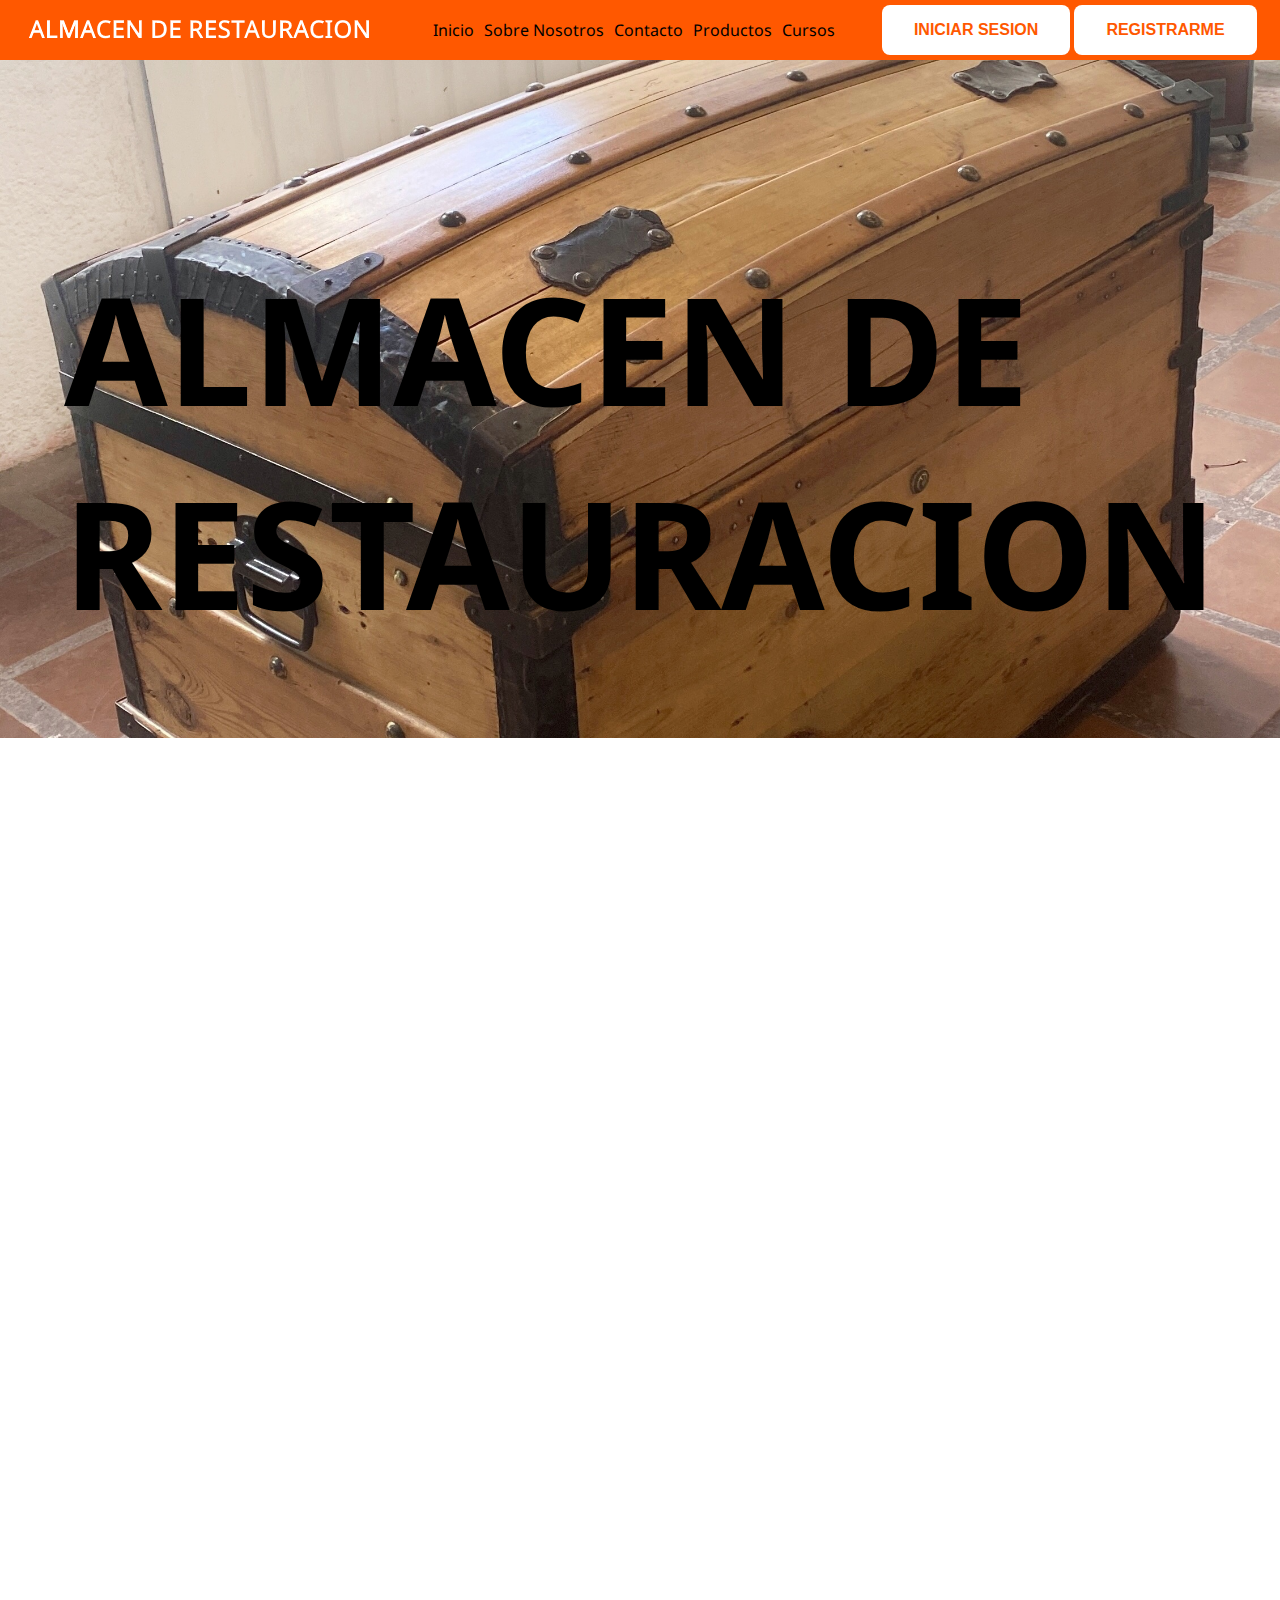
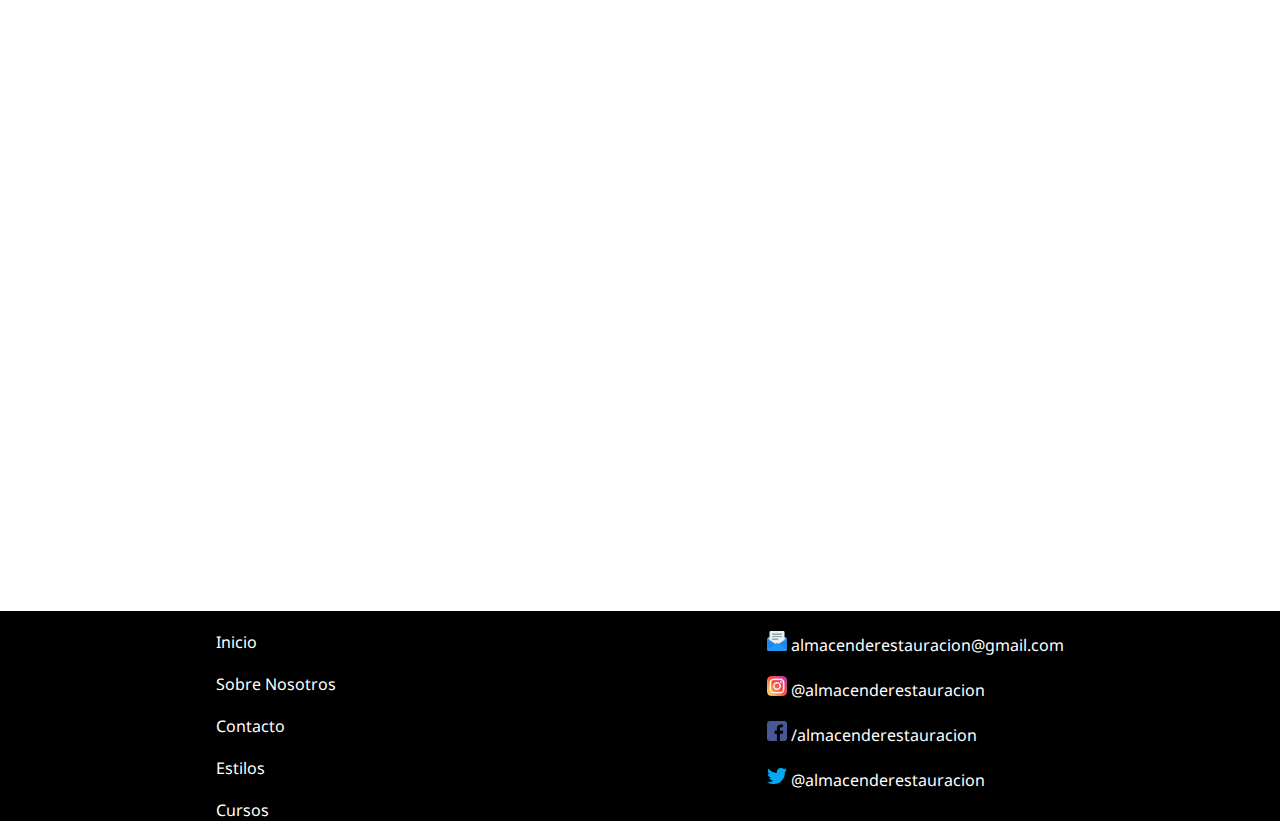
==== commit 1bab9e79: "form de contacto + animaciones + ultimas correcciones" ====
--- a/PreEntrega+LuciaGutierrez/webpage/pages/index.html
+++ b/PreEntrega+LuciaGutierrez/webpage/pages/index.html
@@ -12,6 +12,8 @@
 <link href="https://cdn.jsdelivr.net/npm/bootstrap@5.2.2/dist/css/bootstrap.min.css" rel="stylesheet" integrity="sha384-Zenh87qX5JnK2Jl0vWa8Ck2rdkQ2Bzep5IDxbcnCeuOxjzrPF/et3URy9Bv1WTRi" crossorigin="anonymous">
 <!-- JavaScript Bundle with Popper -->
 <script src="https://cdn.jsdelivr.net/npm/bootstrap@5.2.2/dist/js/bootstrap.bundle.min.js" integrity="sha384-OERcA2EqjJCMA+/3y+gxIOqMEjwtxJY7qPCqsdltbNJuaOe923+mo//f6V8Qbsw3" crossorigin="anonymous"></script>
+<!-- AOS -->
+<link href="https://unpkg.com/aos@2.3.1/dist/aos.css" rel="stylesheet">
 <link rel="stylesheet" href="../style.css">
 </head>
 <body>
@@ -37,6 +39,8 @@
             <div class="titulo">
                 <h1 class="h1_index">ALMACEN DE RESTAURACION</h1>
             </div>
+        </section>
+        <section data-aos="fade-left">
             <div class="seccionprincipal">
                 <img class="seccionprincipal_imagen" src="https://images.pexels.com/photos/6963787/pexels-photo-6963787.jpeg?auto=compress&cs=tinysrgb&w=1260&h=750&dpr=1" alt="Silla de madera">
                 <div class="justify_content seccionprincipal_texto">
@@ -44,6 +48,8 @@
                     <button class="button_index"><a href="./contacto.html">CONTACTANOS YA!</a></button>
                 </div>
             </div>
+        </section>
+        <section data-aos="fade-right">
             <div class="index_tutoriales">
                 <div class="justify_content">        
                     <p class="texto1">Hasta podes aprender a recuperar tus propios muebles! No te preocupes que nosotras te enseñamos</p>
@@ -53,7 +59,6 @@
             </div>
         </section>
     </main>
-</body>
 <footer class="index_footer">
     <ul>
         <li class="footer_li"><a class="footer_text" href="./index.html">Inicio</a></li>
@@ -85,4 +90,10 @@
         </ul>
     </div>
 </footer>
+<!-- AOS JS -->
+<script src="https://unpkg.com/aos@2.3.1/dist/aos.js"></script>
+<script>
+    AOS.init();
+</script>
+</body>
 </html>--- a/PreEntrega+LuciaGutierrez/webpage/style.css
+++ b/PreEntrega+LuciaGutierrez/webpage/style.css
@@ -237,10 +237,24 @@
     padding-top: 25px;
 }
 
+.div_h1_contacto {
+    width: 100%;
+    height: 100px;
+    justify-self: center;
+    align-items: center;
+    padding-bottom: 50px;
+}
+
+.h1_contacto {
+    text-align: center;
+    align-items: center;
+    padding-top: 25px;
+}
+
 .form_contacto {
     display: flex;
     flex-direction: column;
-    width: 80%;
+    width: 40%;
     margin: auto;
     height: auto;
     justify-content: space-around;
@@ -248,7 +262,9 @@
     text-align: center;
     margin-top: 75px;
     margin-bottom: 75px;
-    background-color: #ff5800;
+    background-color: white;
+    border: solid #ff5800;
+    border-width: 8px;
     border-radius: 25px;
     
 }
@@ -258,11 +274,43 @@
     padding-bottom: 15px;
 }
 
+input[type=text] {
+    width: 85%;
+    margin: auto;
+    padding: 12px 20px;
+    margin: 8px 0;
+    box-sizing: border-box;
+    border: 2px solid #ff5800;
+    border-radius: 4px;
+    background-color: #ff5800;
+    color: white;
+}
+
+select {
+    width: 100%;
+    margin: auto;
+    padding: 16px 20px;
+    border: none;
+    border-radius: 4px;
+    background-color: #ff5800;
+    color: white;
+}
+
+input[type=submit] {
+    background-color: #ff5800;
+    border: 1px #ff5800;
+    border-radius: 8px;
+    color: white;
+    padding: 16px 32px;
+    text-decoration: none;
+    margin: 4px 2px;
+    cursor: pointer;
+}
+
 .form_div_sexo {
     padding-bottom: 50px;
-    width: 80%;
-    height: auto;
-    margin: auto;
+    display: inline-block;
+    margin: 100px 50px 100px 50px;
 }
 
 .form_div_nombre {
@@ -273,21 +321,15 @@
 
 .form_div_motivo {
     padding-bottom: 50px;
-    display: inline;
+    display: inline-block;
+    margin: 100px 50px 100px 50px;
 }
 
 .send_button {
     margin-top: 70px;
-    background-color: white;
-    border: none;
-    color: #ff5800;
     padding: 15px 32px;
-    text-align: center;
-    text-decoration: none;
     font-size: 16px;
     height: 50px;
-    font-weight: bolder;
-    border-radius: 8px;
 }
 
 /* MOBILE - CURSOS */
@@ -717,7 +759,9 @@
     text-align: center;
     margin-top: 75px;
     margin-bottom: 75px;
-    background-color: #ff5800;
+    background-color: white;
+    border: solid #ff5800;
+    border-width: 8px;
     border-radius: 25px;
     
 }
@@ -727,11 +771,41 @@
     padding-bottom: 15px;
 }
 
+input[type=text] {
+    width: 100%;
+    padding: 12px 20px;
+    margin: 8px 0;
+    box-sizing: border-box;
+    border: 2px solid #ff5800;
+    border-radius: 4px;
+    background-color: #ff5800;
+    color: white;
+}
+
+select {
+    width: 100%;
+    padding: 16px 20px;
+    border: none;
+    border-radius: 4px;
+    background-color: #ff5800;
+    color: white;
+}
+
+input[type=submit] {
+    background-color: #ff5800;
+    border: 1px #ff5800;
+    border-radius: 8px;
+    color: white;
+    padding: 16px 32px;
+    text-decoration: none;
+    margin: 4px 2px;
+    cursor: pointer;
+}
+
 .form_div_sexo {
     padding-bottom: 50px;
-    width: 80%;
-    height: auto;
-    margin: auto;
+    display: inline-block;
+    margin: 100px 50px 100px 50px;
 }
 
 .form_div_nombre {
@@ -748,16 +822,9 @@
 
 .send_button {
     margin-top: 70px;
-    background-color: white;
-    border: none;
-    color: #ff5800;
     padding: 15px 32px;
-    text-align: center;
-    text-decoration: none;
     font-size: 16px;
     height: 50px;
-    font-weight: bolder;
-    border-radius: 8px;
 }
 
 /* DESKTOP - CURSOS */
@@ -881,6 +948,10 @@
     padding-top: 25px;
 }
 
+.section_estilos {
+    padding: 50px;
+    display: flex;
+}
 
 .estiloamericano {
     margin: 0px 20px;
